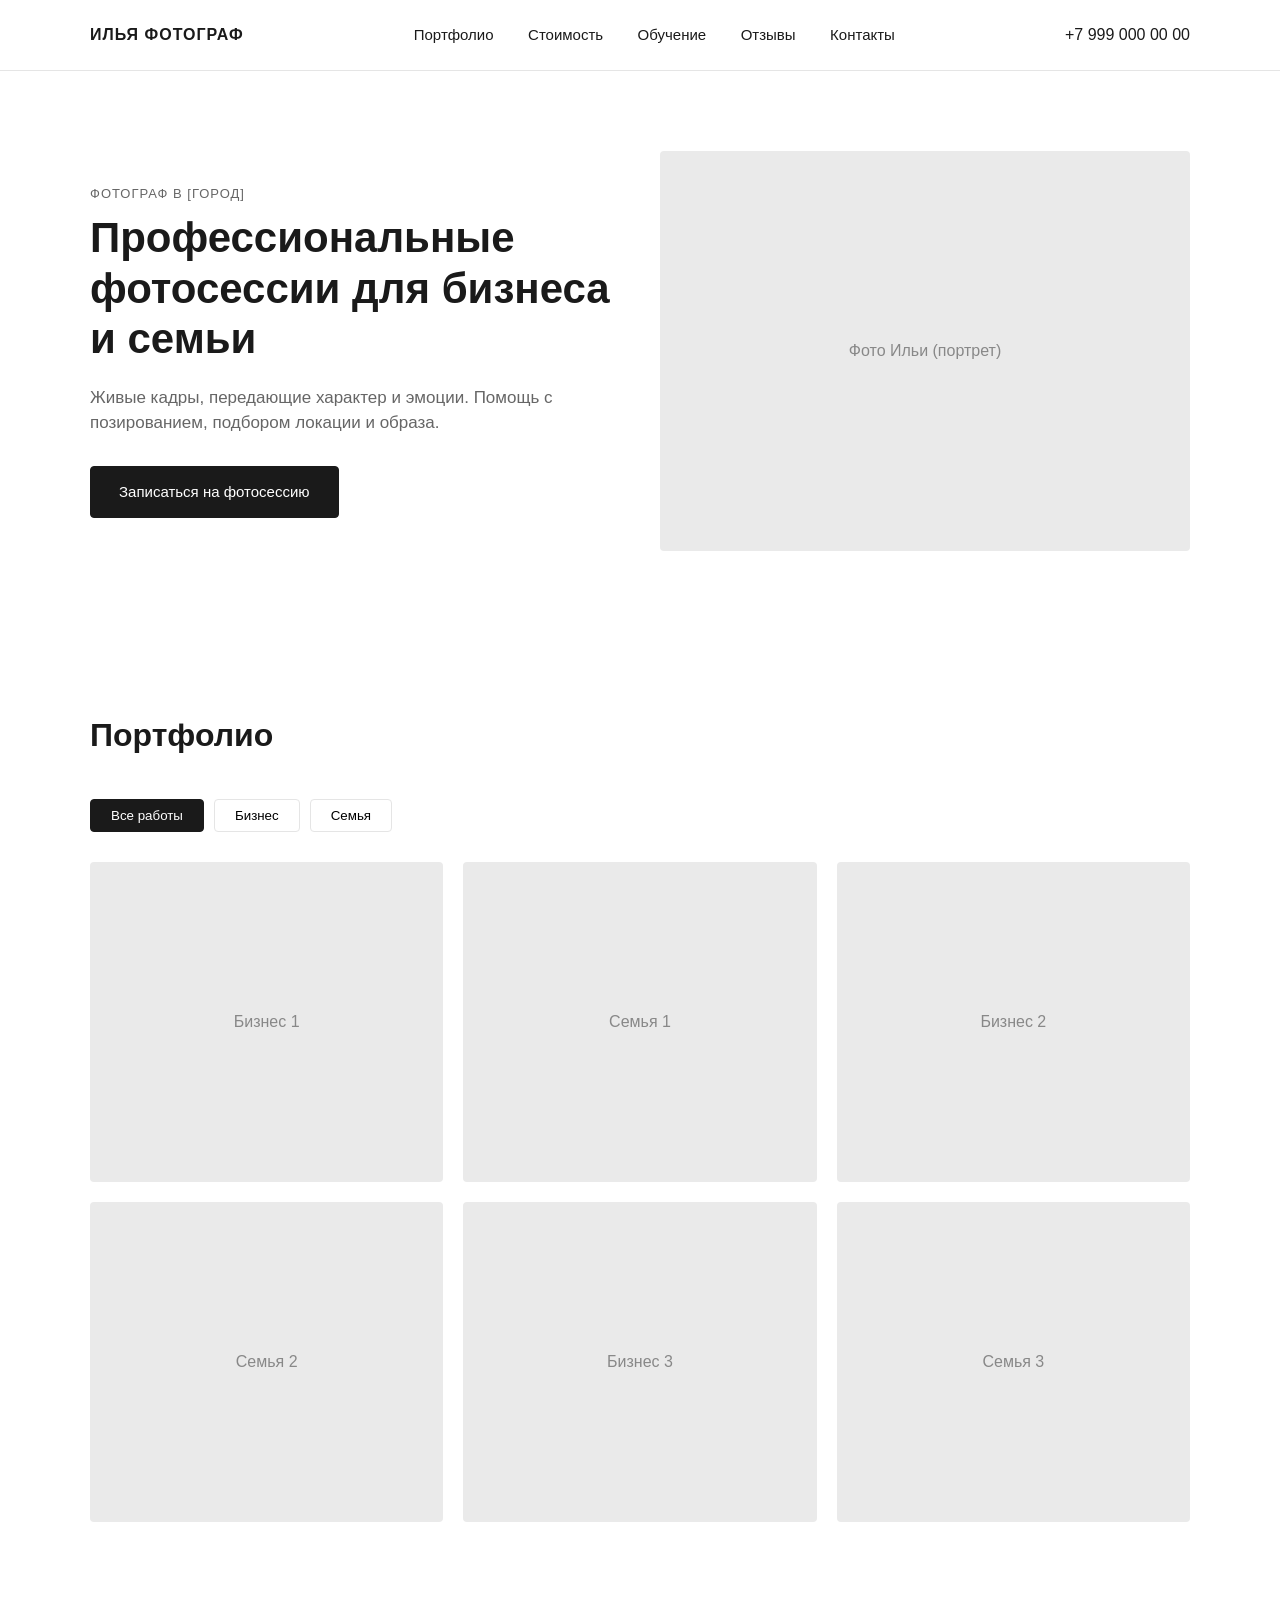
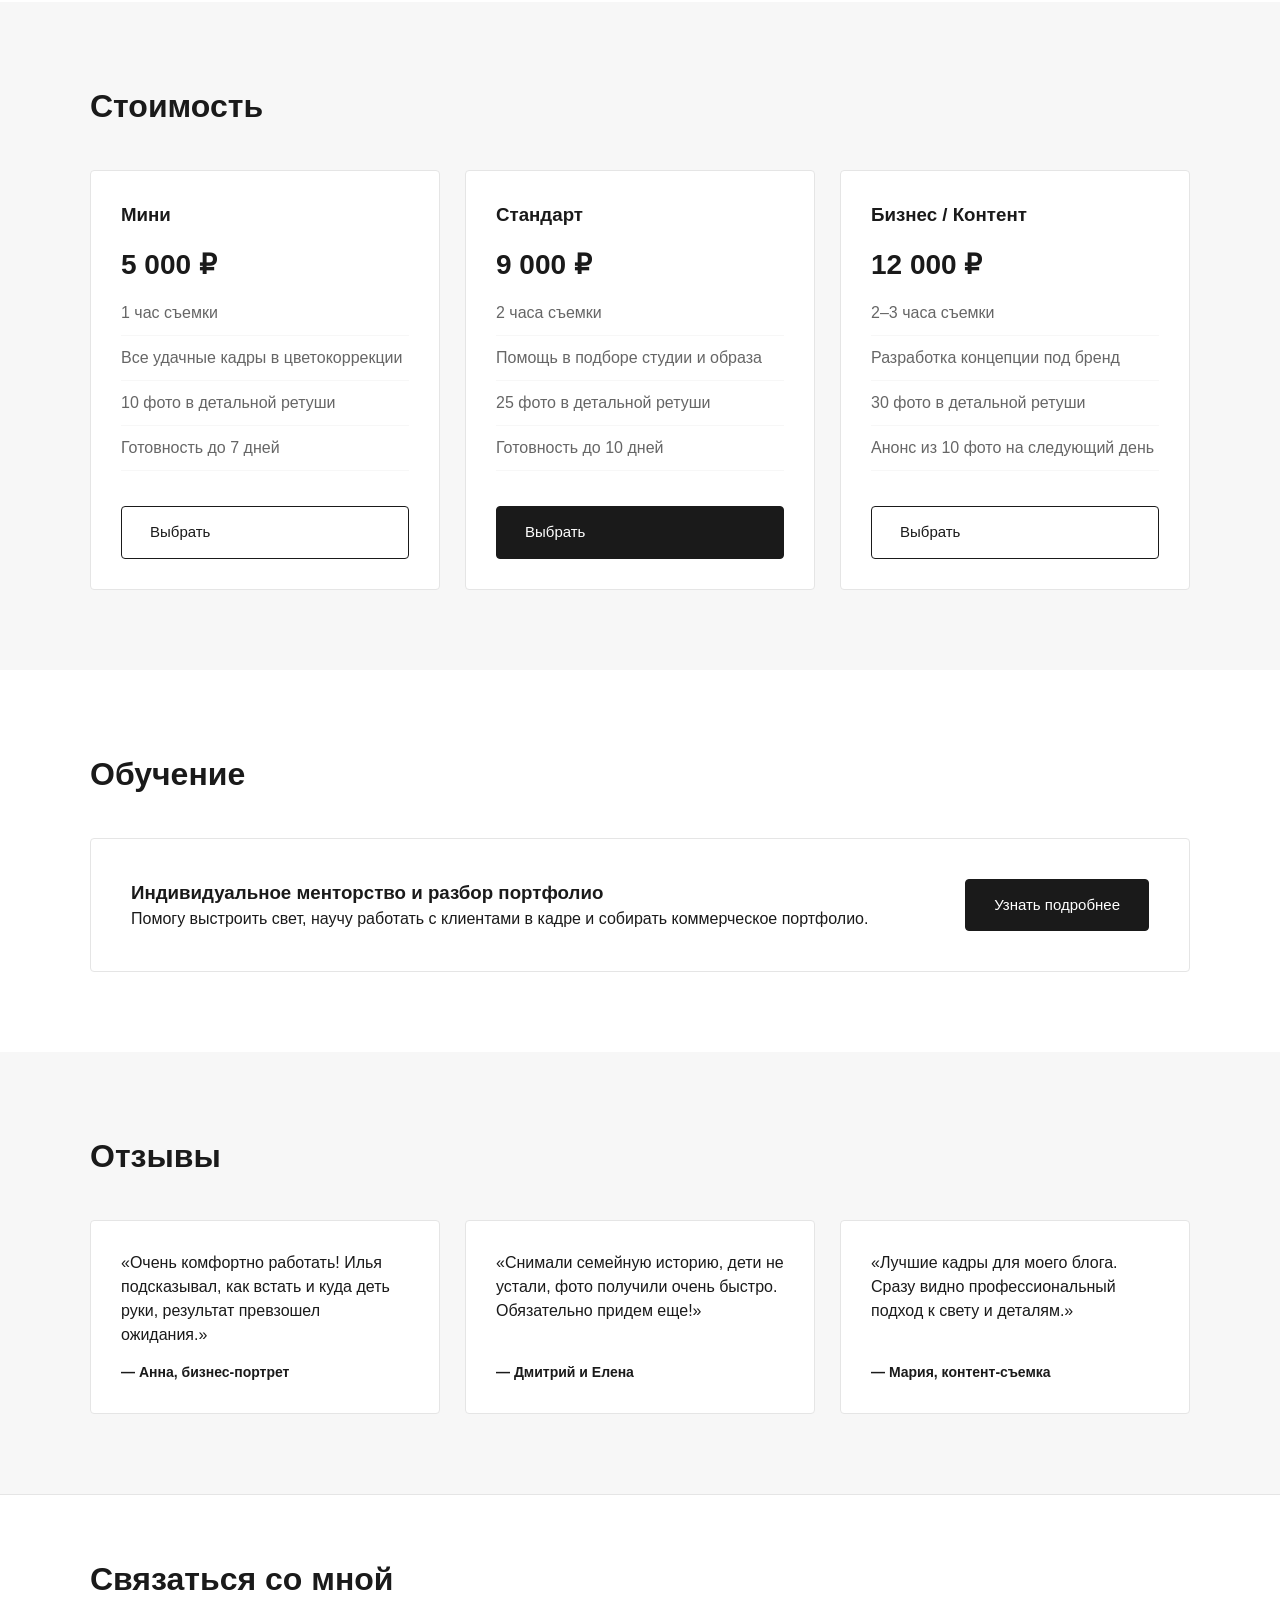
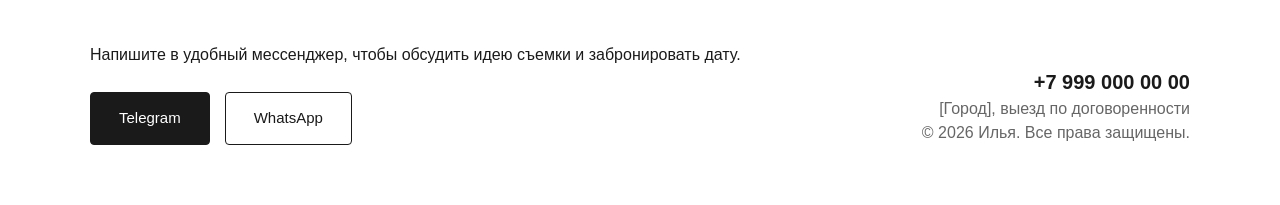
==== index.html @ 784ad517 "Add files via upload" ====
<!DOCTYPE html>
<html lang="ru">
<head>
  <meta charset="UTF-8">
  <meta name="viewport" content="width=device-width, initial-scale=1.0">
  <title>Илья — Фотограф | Бизнес и семейные съемки</title>
  <link rel="stylesheet" href="style.css">
</head>
<body>

  <!-- Шапка -->
  <header class="header">
    <div class="container header__inner">
      <a href="#" class="logo">ИЛЬЯ ФОТОГРАФ</a>
      <nav class="nav">
        <a href="#portfolio">Портфолио</a>
        <a href="#prices">Стоимость</a>
        <a href="#education">Обучение</a>
        <a href="#reviews">Отзывы</a>
        <a href="#contacts">Контакты</a>
      </nav>
      <a href="tel:+79990000000" class="header__phone">+7 999 000 00 00</a>
    </div>
  </header>

  <!-- Главный экран -->
  <section class="hero">
    <div class="container hero__inner">
      <div class="hero__text">
        <p class="hero__city">Фотограф в [Город]</p>
        <h1>Профессиональные фотосессии для бизнеса и семьи</h1>
        <p class="hero__desc">Живые кадры, передающие характер и эмоции. Помощь с позированием, подбором локации и образа.</p>
        <a href="#contacts" class="btn">Записаться на фотосессию</a>
      </div>
      <div class="hero__img">
        <!-- Заменить на фото Ильи -->
        <div class="placeholder-img">Фото Ильи (портрет)</div>
      </div>
    </div>
  </section>

  <!-- Портфолио -->
  <section id="portfolio" class="section">
    <div class="container">
      <h2>Портфолио</h2>
      <div class="tabs">
        <button class="tab active" data-category="all">Все работы</button>
        <button class="tab" data-category="business">Бизнес</button>
        <button class="tab" data-category="family">Семья</button>
      </div>
      <div class="gallery">
        <div class="gallery__item" data-category="business"><div class="placeholder-img">Бизнес 1</div></div>
        <div class="gallery__item" data-category="family"><div class="placeholder-img">Семья 1</div></div>
        <div class="gallery__item" data-category="business"><div class="placeholder-img">Бизнес 2</div></div>
        <div class="gallery__item" data-category="family"><div class="placeholder-img">Семья 2</div></div>
        <div class="gallery__item" data-category="business"><div class="placeholder-img">Бизнес 3</div></div>
        <div class="gallery__item" data-category="family"><div class="placeholder-img">Семья 3</div></div>
      </div>
    </div>
  </section>

  <!-- Стоимость -->
  <section id="prices" class="section bg-light">
    <div class="container">
      <h2>Стоимость</h2>
      <div class="grid-3">
        <div class="card">
          <h3>Мини</h3>
          <p class="price">5 000 ₽</p>
          <ul>
            <li>1 час съемки</li>
            <li>Все удачные кадры в цветокоррекции</li>
            <li>10 фото в детальной ретуши</li>
            <li>Готовность до 7 дней</li>
          </ul>
          <a href="#contacts" class="btn btn-outline">Выбрать</a>
        </div>
        <div class="card">
          <h3>Стандарт</h3>
          <p class="price">9 000 ₽</p>
          <ul>
            <li>2 часа съемки</li>
            <li>Помощь в подборе студии и образа</li>
            <li>25 фото в детальной ретуши</li>
            <li>Готовность до 10 дней</li>
          </ul>
          <a href="#contacts" class="btn">Выбрать</a>
        </div>
        <div class="card">
          <h3>Бизнес / Контент</h3>
          <p class="price">12 000 ₽</p>
          <ul>
            <li>2–3 часа съемки</li>
            <li>Разработка концепции под бренд</li>
            <li>30 фото в детальной ретуши</li>
            <li>Анонс из 10 фото на следующий день</li>
          </ul>
          <a href="#contacts" class="btn btn-outline">Выбрать</a>
        </div>
      </div>
    </div>
  </section>

  <!-- Обучение (опционально) -->
  <section id="education" class="section">
    <div class="container">
      <h2>Обучение</h2>
      <div class="education-box">
        <div>
          <h3>Индивидуальное менторство и разбор портфолио</h3>
          <p>Помогу выстроить свет, научу работать с клиентами в кадре и собирать коммерческое портфолио.</p>
        </div>
        <a href="#contacts" class="btn">Узнать подробнее</a>
      </div>
    </div>
  </section>

  <!-- Отзывы -->
  <section id="reviews" class="section bg-light">
    <div class="container">
      <h2>Отзывы</h2>
      <div class="grid-3">
        <div class="card">
          <p>«Очень комфортно работать! Илья подсказывал, как встать и куда деть руки, результат превзошел ожидания.»</p>
          <span class="author">— Анна, бизнес-портрет</span>
        </div>
        <div class="card">
          <p>«Снимали семейную историю, дети не устали, фото получили очень быстро. Обязательно придем еще!»</p>
          <span class="author">— Дмитрий и Елена</span>
        </div>
        <div class="card">
          <p>«Лучшие кадры для моего блога. Сразу видно профессиональный подход к свету и деталям.»</p>
          <span class="author">— Мария, контент-съемка</span>
        </div>
      </div>
    </div>
  </section>

  <!-- Контакты и подвал -->
  <footer id="contacts" class="footer">
    <div class="container footer__inner">
      <div>
        <h2>Связаться со мной</h2>
        <p>Напишите в удобный мессенджер, чтобы обсудить идею съемки и забронировать дату.</p>
        <div class="socials">
          <a href="https://t.me" target="_blank" class="btn">Telegram</a>
          <a href="https://wa.me" target="_blank" class="btn btn-outline">WhatsApp</a>
        </div>
      </div>
      <div class="footer__info">
        <p><a href="tel:+79990000000">+7 999 000 00 00</a></p>
        <p>[Город], выезд по договоренности</p>
        <p class="copy">© 2026 Илья. Все права защищены.</p>
      </div>
    </div>
  </footer>

  <script src="script.js"></script>
</body>
</html>
---- style.css ----
:root {
  --bg: #ffffff;
  --bg-light: #f7f7f7;
  --text: #1a1a1a;
  --text-muted: #666666;
  --accent: #1a1a1a;
  --border: #e5e5e5;
}

* {
  box-sizing: border-box;
  margin: 0;
  padding: 0;
}

html {
  scroll-behavior: smooth;
  font-family: -apple-system, BlinkMacSystemFont, "Segoe UI", Roboto, sans-serif;
  color: var(--text);
  background: var(--bg);
  line-height: 1.5;
}

.container {
  max-width: 1140px;
  margin: 0 auto;
  padding: 0 20px;
}

/* Шапка */
.header {
  border-bottom: 1px solid var(--border);
  position: sticky;
  top: 0;
  background: rgba(255, 255, 255, 0.95);
  z-index: 100;
}

.header__inner {
  display: flex;
  justify-content: space-between;
  align-items: center;
  height: 70px;
}

.logo {
  font-weight: 700;
  text-decoration: none;
  color: var(--text);
  letter-spacing: 1px;
}

.nav a {
  margin: 0 15px;
  text-decoration: none;
  color: var(--text);
  font-size: 15px;
}

.nav a:hover {
  color: var(--text-muted);
}

.header__phone {
  text-decoration: none;
  color: var(--text);
  font-weight: 500;
}

/* Кнопки */
.btn {
  display: inline-block;
  padding: 14px 28px;
  background: var(--accent);
  color: #fff;
  text-decoration: none;
  border-radius: 4px;
  font-size: 15px;
  transition: 0.2s;
  border: 1px solid var(--accent);
}

.btn:hover {
  opacity: 0.85;
}

.btn-outline {
  background: transparent;
  color: var(--accent);
}

.btn-outline:hover {
  background: var(--accent);
  color: #fff;
}

/* Главный экран */
.hero {
  padding: 80px 0;
}

.hero__inner {
  display: grid;
  grid-template-columns: 1fr 1fr;
  gap: 40px;
  align-items: center;
}

.hero__city {
  color: var(--text-muted);
  margin-bottom: 10px;
  text-transform: uppercase;
  font-size: 13px;
  letter-spacing: 1px;
}

.hero h1 {
  font-size: 42px;
  line-height: 1.2;
  margin-bottom: 20px;
}

.hero__desc {
  color: var(--text-muted);
  margin-bottom: 30px;
  font-size: 17px;
}

.placeholder-img {
  background: #eaeaea;
  height: 400px;
  display: flex;
  align-items: center;
  justify-content: center;
  color: #888;
  border-radius: 4px;
}

/* Секции */
.section {
  padding: 80px 0;
}

.bg-light {
  background: var(--bg-light);
}

h2 {
  font-size: 32px;
  margin-bottom: 40px;
}

/* Портфолио */
.tabs {
  margin-bottom: 30px;
  display: flex;
  gap: 10px;
}

.tab {
  padding: 8px 20px;
  border: 1px solid var(--border);
  background: #fff;
  cursor: pointer;
  border-radius: 4px;
}

.tab.active {
  background: var(--accent);
  color: #fff;
  border-color: var(--accent);
}

.gallery {
  display: grid;
  grid-template-columns: repeat(3, 1fr);
  gap: 20px;
}

.gallery .placeholder-img {
  height: 320px;
}

/* Сетка карточек */
.grid-3 {
  display: grid;
  grid-template-columns: repeat(3, 1fr);
  gap: 25px;
}

.card {
  background: #fff;
  padding: 30px;
  border: 1px solid var(--border);
  border-radius: 4px;
  display: flex;
  flex-direction: column;
  justify-content: space-between;
}

.price {
  font-size: 28px;
  font-weight: 700;
  margin: 15px 0;
}

.card ul {
  list-style: none;
  margin-bottom: 25px;
  color: var(--text-muted);
}

.card ul li {
  margin-bottom: 10px;
  padding-bottom: 10px;
  border-bottom: 1px solid var(--bg-light);
}

.author {
  display: block;
  margin-top: 15px;
  font-weight: 600;
  font-size: 14px;
}

/* Обучение */
.education-box {
  display: flex;
  justify-content: space-between;
  align-items: center;
  padding: 40px;
  border: 1px solid var(--border);
  border-radius: 4px;
  gap: 20px;
}

/* Подвал */
.footer {
  padding: 60px 0;
  border-top: 1px solid var(--border);
}

.footer__inner {
  display: flex;
  justify-content: space-between;
  align-items: flex-end;
}

.socials {
  margin-top: 25px;
  display: flex;
  gap: 15px;
}

.footer__info {
  text-align: right;
  color: var(--text-muted);
}

.footer__info a {
  color: var(--text);
  text-decoration: none;
  font-size: 20px;
  font-weight: 600;
}

/* Адаптив под мобильные */
@media (max-width: 768px) {
  .nav { display: none; }
  .hero__inner, .gallery, .grid-3, .footer__inner, .education-box {
    grid-template-columns: 1fr;
    flex-direction: column;
    align-items: flex-start;
  }
  .hero h1 { font-size: 32px; }
  .footer__info { text-align: left; margin-top: 30px; }
}
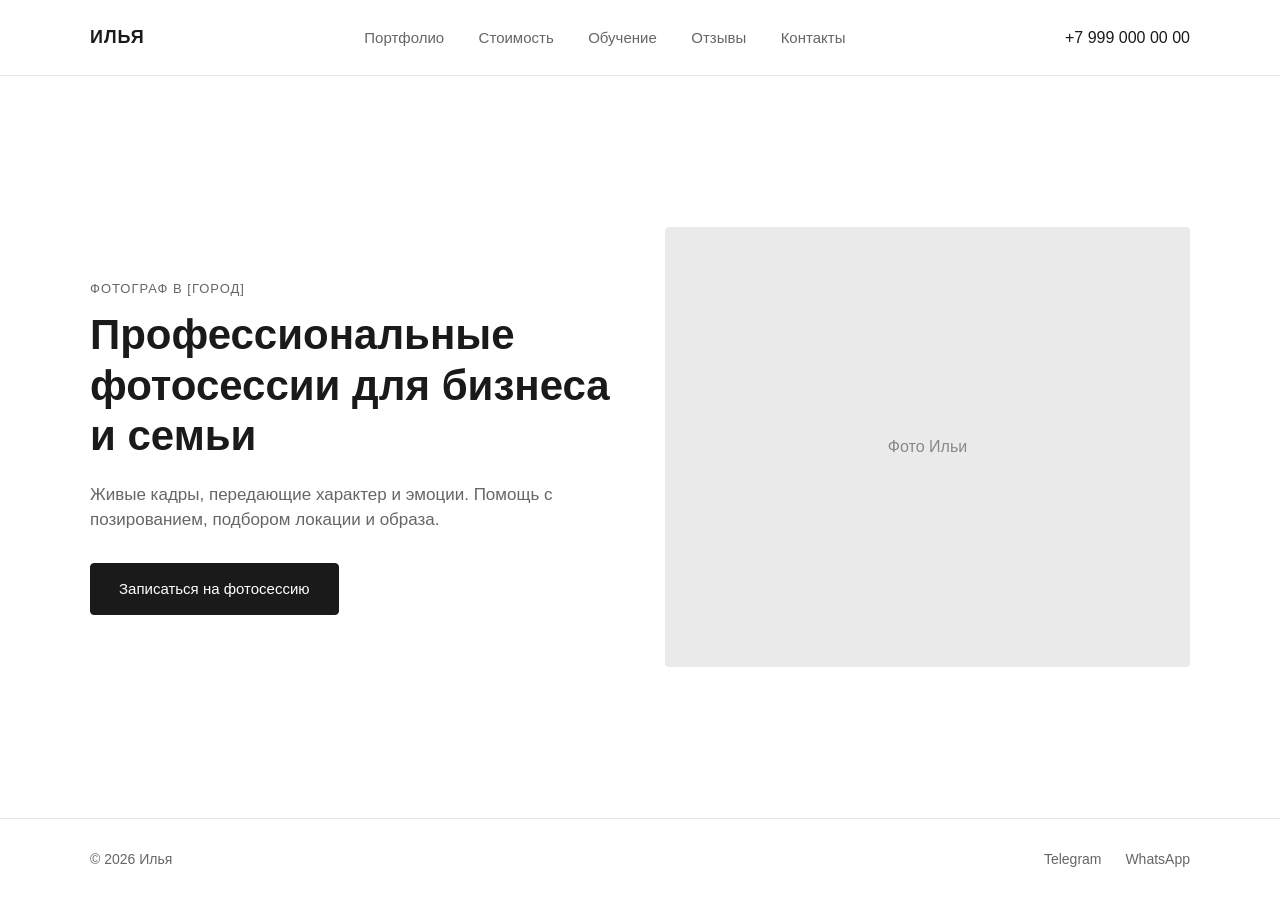
==== commit 74d4e53c: "Add files via upload" ====
--- a/index.html
+++ b/index.html
@@ -3,158 +3,48 @@
 <head>
   <meta charset="UTF-8">
   <meta name="viewport" content="width=device-width, initial-scale=1.0">
-  <title>Илья — Фотограф | Бизнес и семейные съемки</title>
+  <title>Илья — Фотограф</title>
   <link rel="stylesheet" href="style.css">
 </head>
 <body>
 
-  <!-- Шапка -->
   <header class="header">
     <div class="container header__inner">
-      <a href="#" class="logo">ИЛЬЯ ФОТОГРАФ</a>
+      <a href="index.html" class="logo">ИЛЬЯ</a>
       <nav class="nav">
-        <a href="#portfolio">Портфолио</a>
-        <a href="#prices">Стоимость</a>
-        <a href="#education">Обучение</a>
-        <a href="#reviews">Отзывы</a>
-        <a href="#contacts">Контакты</a>
+        <a href="portfolio.html">Портфолио</a>
+        <a href="prices.html">Стоимость</a>
+        <a href="education.html">Обучение</a>
+        <a href="reviews.html">Отзывы</a>
+        <a href="contacts.html">Контакты</a>
       </nav>
       <a href="tel:+79990000000" class="header__phone">+7 999 000 00 00</a>
     </div>
   </header>
 
-  <!-- Главный экран -->
-  <section class="hero">
+  <main class="hero">
     <div class="container hero__inner">
       <div class="hero__text">
         <p class="hero__city">Фотограф в [Город]</p>
         <h1>Профессиональные фотосессии для бизнеса и семьи</h1>
         <p class="hero__desc">Живые кадры, передающие характер и эмоции. Помощь с позированием, подбором локации и образа.</p>
-        <a href="#contacts" class="btn">Записаться на фотосессию</a>
+        <a href="contacts.html" class="btn">Записаться на фотосессию</a>
       </div>
       <div class="hero__img">
-        <!-- Заменить на фото Ильи -->
-        <div class="placeholder-img">Фото Ильи (портрет)</div>
+        <div class="placeholder-img">Фото Ильи</div>
       </div>
     </div>
-  </section>
+  </main>
 
-  <!-- Портфолио -->
-  <section id="portfolio" class="section">
-    <div class="container">
-      <h2>Портфолио</h2>
-      <div class="tabs">
-        <button class="tab active" data-category="all">Все работы</button>
-        <button class="tab" data-category="business">Бизнес</button>
-        <button class="tab" data-category="family">Семья</button>
-      </div>
-      <div class="gallery">
-        <div class="gallery__item" data-category="business"><div class="placeholder-img">Бизнес 1</div></div>
-        <div class="gallery__item" data-category="family"><div class="placeholder-img">Семья 1</div></div>
-        <div class="gallery__item" data-category="business"><div class="placeholder-img">Бизнес 2</div></div>
-        <div class="gallery__item" data-category="family"><div class="placeholder-img">Семья 2</div></div>
-        <div class="gallery__item" data-category="business"><div class="placeholder-img">Бизнес 3</div></div>
-        <div class="gallery__item" data-category="family"><div class="placeholder-img">Семья 3</div></div>
-      </div>
-    </div>
-  </section>
-
-  <!-- Стоимость -->
-  <section id="prices" class="section bg-light">
-    <div class="container">
-      <h2>Стоимость</h2>
-      <div class="grid-3">
-        <div class="card">
-          <h3>Мини</h3>
-          <p class="price">5 000 ₽</p>
-          <ul>
-            <li>1 час съемки</li>
-            <li>Все удачные кадры в цветокоррекции</li>
-            <li>10 фото в детальной ретуши</li>
-            <li>Готовность до 7 дней</li>
-          </ul>
-          <a href="#contacts" class="btn btn-outline">Выбрать</a>
-        </div>
-        <div class="card">
-          <h3>Стандарт</h3>
-          <p class="price">9 000 ₽</p>
-          <ul>
-            <li>2 часа съемки</li>
-            <li>Помощь в подборе студии и образа</li>
-            <li>25 фото в детальной ретуши</li>
-            <li>Готовность до 10 дней</li>
-          </ul>
-          <a href="#contacts" class="btn">Выбрать</a>
-        </div>
-        <div class="card">
-          <h3>Бизнес / Контент</h3>
-          <p class="price">12 000 ₽</p>
-          <ul>
-            <li>2–3 часа съемки</li>
-            <li>Разработка концепции под бренд</li>
-            <li>30 фото в детальной ретуши</li>
-            <li>Анонс из 10 фото на следующий день</li>
-          </ul>
-          <a href="#contacts" class="btn btn-outline">Выбрать</a>
-        </div>
-      </div>
-    </div>
-  </section>
-
-  <!-- Обучение (опционально) -->
-  <section id="education" class="section">
-    <div class="container">
-      <h2>Обучение</h2>
-      <div class="education-box">
-        <div>
-          <h3>Индивидуальное менторство и разбор портфолио</h3>
-          <p>Помогу выстроить свет, научу работать с клиентами в кадре и собирать коммерческое портфолио.</p>
-        </div>
-        <a href="#contacts" class="btn">Узнать подробнее</a>
-      </div>
-    </div>
-  </section>
-
-  <!-- Отзывы -->
-  <section id="reviews" class="section bg-light">
-    <div class="container">
-      <h2>Отзывы</h2>
-      <div class="grid-3">
-        <div class="card">
-          <p>«Очень комфортно работать! Илья подсказывал, как встать и куда деть руки, результат превзошел ожидания.»</p>
-          <span class="author">— Анна, бизнес-портрет</span>
-        </div>
-        <div class="card">
-          <p>«Снимали семейную историю, дети не устали, фото получили очень быстро. Обязательно придем еще!»</p>
-          <span class="author">— Дмитрий и Елена</span>
-        </div>
-        <div class="card">
-          <p>«Лучшие кадры для моего блога. Сразу видно профессиональный подход к свету и деталям.»</p>
-          <span class="author">— Мария, контент-съемка</span>
-        </div>
-      </div>
-    </div>
-  </section>
-
-  <!-- Контакты и подвал -->
-  <footer id="contacts" class="footer">
+  <footer class="footer">
     <div class="container footer__inner">
-      <div>
-        <h2>Связаться со мной</h2>
-        <p>Напишите в удобный мессенджер, чтобы обсудить идею съемки и забронировать дату.</p>
-        <div class="socials">
-          <a href="https://t.me" target="_blank" class="btn">Telegram</a>
-          <a href="https://wa.me" target="_blank" class="btn btn-outline">WhatsApp</a>
-        </div>
-      </div>
-      <div class="footer__info">
-        <p><a href="tel:+79990000000">+7 999 000 00 00</a></p>
-        <p>[Город], выезд по договоренности</p>
-        <p class="copy">© 2026 Илья. Все права защищены.</p>
+      <p>© 2026 Илья</p>
+      <div class="socials">
+        <a href="https://t.me" target="_blank">Telegram</a>
+        <a href="https://wa.me" target="_blank">WhatsApp</a>
       </div>
     </div>
   </footer>
 
-  <script src="script.js"></script>
 </body>
 </html>
--- a/style.css
+++ b/style.css
@@ -13,12 +13,18 @@
   padding: 0;
 }
 
-html {
-  scroll-behavior: smooth;
+body {
   font-family: -apple-system, BlinkMacSystemFont, "Segoe UI", Roboto, sans-serif;
   color: var(--text);
   background: var(--bg);
   line-height: 1.5;
+  display: flex;
+  flex-direction: column;
+  min-height: 100vh;
+}
+
+main {
+  flex: 1;
 }
 
 .container {
@@ -30,17 +36,14 @@
 /* Шапка */
 .header {
   border-bottom: 1px solid var(--border);
-  position: sticky;
-  top: 0;
-  background: rgba(255, 255, 255, 0.95);
-  z-index: 100;
+  background: #fff;
 }
 
 .header__inner {
   display: flex;
   justify-content: space-between;
   align-items: center;
-  height: 70px;
+  height: 75px;
 }
 
 .logo {
@@ -48,17 +51,21 @@
   text-decoration: none;
   color: var(--text);
   letter-spacing: 1px;
+  font-size: 18px;
 }
 
 .nav a {
   margin: 0 15px;
   text-decoration: none;
-  color: var(--text);
+  color: var(--text-muted);
   font-size: 15px;
-}
-
-.nav a:hover {
-  color: var(--text-muted);
+  transition: 0.2s;
+}
+
+.nav a:hover,
+.nav a.active {
+  color: var(--text);
+  font-weight: 500;
 }
 
 .header__phone {
@@ -78,6 +85,7 @@
   font-size: 15px;
   transition: 0.2s;
   border: 1px solid var(--accent);
+  text-align: center;
 }
 
 .btn:hover {
@@ -97,18 +105,20 @@
 /* Главный экран */
 .hero {
   padding: 80px 0;
+  display: flex;
+  align-items: center;
 }
 
 .hero__inner {
   display: grid;
   grid-template-columns: 1fr 1fr;
-  gap: 40px;
+  gap: 50px;
   align-items: center;
 }
 
 .hero__city {
   color: var(--text-muted);
-  margin-bottom: 10px;
+  margin-bottom: 12px;
   text-transform: uppercase;
   font-size: 13px;
   letter-spacing: 1px;
@@ -128,7 +138,7 @@
 
 .placeholder-img {
   background: #eaeaea;
-  height: 400px;
+  height: 440px;
   display: flex;
   align-items: center;
   justify-content: center;
@@ -136,18 +146,14 @@
   border-radius: 4px;
 }
 
-/* Секции */
+/* Внутренние страницы */
 .section {
-  padding: 80px 0;
-}
-
-.bg-light {
-  background: var(--bg-light);
-}
-
-h2 {
-  font-size: 32px;
-  margin-bottom: 40px;
+  padding: 60px 0;
+}
+
+h1 {
+  font-size: 36px;
+  margin-bottom: 35px;
 }
 
 /* Портфолио */
@@ -163,6 +169,7 @@
   background: #fff;
   cursor: pointer;
   border-radius: 4px;
+  font-size: 14px;
 }
 
 .tab.active {
@@ -181,7 +188,7 @@
   height: 320px;
 }
 
-/* Сетка карточек */
+/* Карточки (Цены и Отзывы) */
 .grid-3 {
   display: grid;
   grid-template-columns: repeat(3, 1fr);
@@ -218,7 +225,7 @@
 
 .author {
   display: block;
-  margin-top: 15px;
+  margin-top: 20px;
   font-weight: 600;
   font-size: 14px;
 }
@@ -231,47 +238,76 @@
   padding: 40px;
   border: 1px solid var(--border);
   border-radius: 4px;
-  gap: 20px;
+  gap: 30px;
+}
+
+.education-box h3 {
+  margin-bottom: 10px;
+  font-size: 22px;
+}
+
+/* Контакты */
+.contacts-box {
+  max-width: 600px;
+  padding: 40px;
+  border: 1px solid var(--border);
+  border-radius: 4px;
+}
+
+.contacts-desc {
+  color: var(--text-muted);
+  margin-bottom: 25px;
+}
+
+.contacts-phone a {
+  font-size: 28px;
+  font-weight: 700;
+  color: var(--text);
+  text-decoration: none;
+}
+
+.contacts-city {
+  margin: 10px 0 30px;
+  color: var(--text-muted);
+}
+
+.socials-btns {
+  display: flex;
+  gap: 15px;
 }
 
 /* Подвал */
 .footer {
-  padding: 60px 0;
+  padding: 30px 0;
   border-top: 1px solid var(--border);
+  color: var(--text-muted);
+  font-size: 14px;
 }
 
 .footer__inner {
   display: flex;
   justify-content: space-between;
-  align-items: flex-end;
-}
-
-.socials {
-  margin-top: 25px;
-  display: flex;
-  gap: 15px;
-}
-
-.footer__info {
-  text-align: right;
-  color: var(--text-muted);
-}
-
-.footer__info a {
-  color: var(--text);
-  text-decoration: none;
-  font-size: 20px;
-  font-weight: 600;
-}
-
-/* Адаптив под мобильные */
+  align-items: center;
+}
+
+.socials a {
+  color: var(--text-muted);
+  text-decoration: none;
+  margin-left: 20px;
+}
+
+.socials a:hover {
+  color: var(--text);
+}
+
+/* Адаптив */
 @media (max-width: 768px) {
   .nav { display: none; }
-  .hero__inner, .gallery, .grid-3, .footer__inner, .education-box {
+  .hero__inner, .gallery, .grid-3, .education-box {
     grid-template-columns: 1fr;
     flex-direction: column;
     align-items: flex-start;
   }
-  .hero h1 { font-size: 32px; }
-  .footer__info { text-align: left; margin-top: 30px; }
-}
+  .hero h1 { font-size: 30px; }
+  .socials-btns { flex-direction: column; }
+}
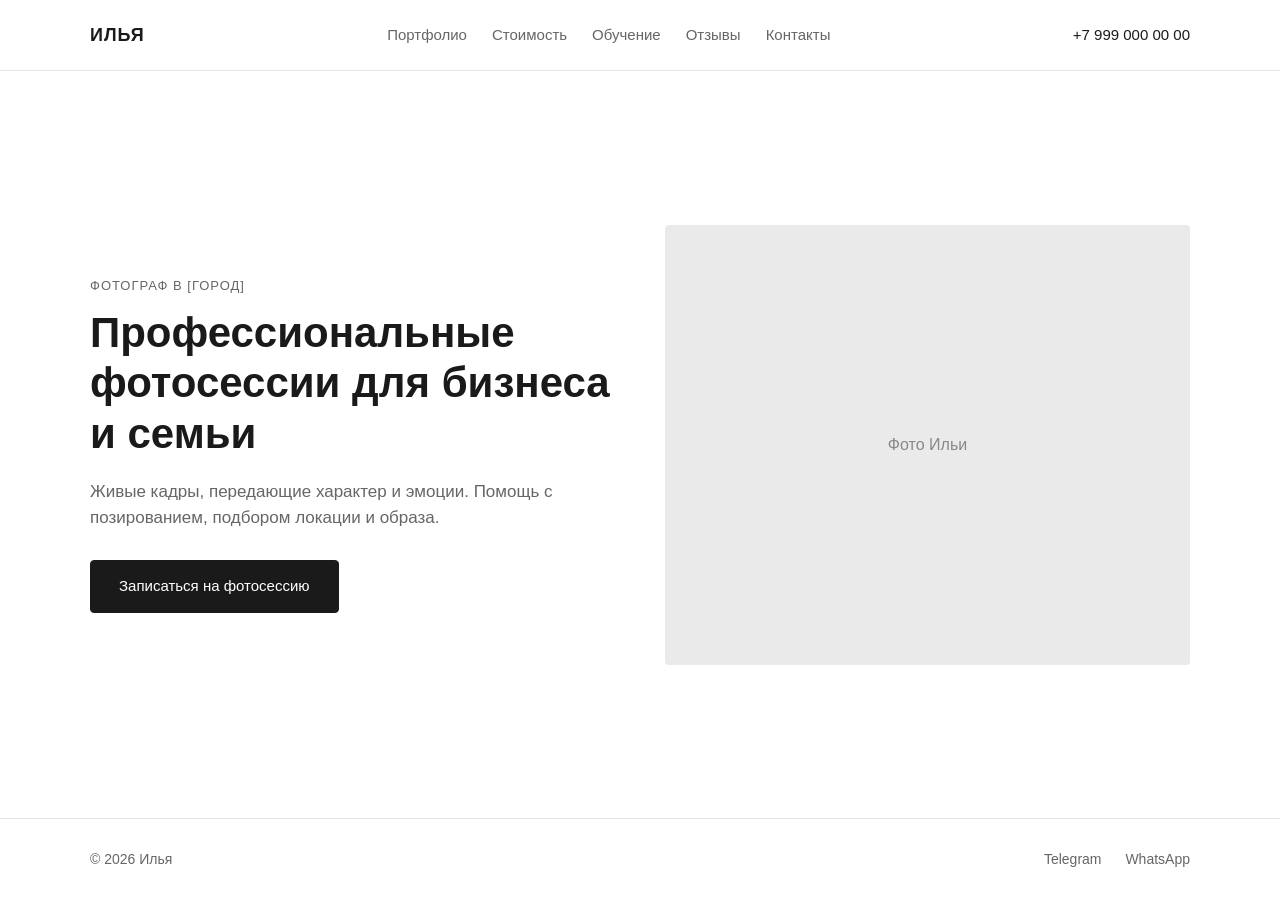
==== commit d5e1ae26: "Add files via upload" ====
--- a/index.html
+++ b/index.html
@@ -18,6 +18,12 @@
         <a href="reviews.html">Отзывы</a>
         <a href="contacts.html">Контакты</a>
       </nav>
+            <button class="burger" aria-label="Открыть меню">
+        <span></span>
+        <span></span>
+        <span></span>
+      </button>
+
       <a href="tel:+79990000000" class="header__phone">+7 999 000 00 00</a>
     </div>
   </header>
@@ -45,6 +51,6 @@
       </div>
     </div>
   </footer>
-
+  <script src="script.js"></script>
 </body>
 </html>
--- a/style.css
+++ b/style.css
@@ -37,13 +37,16 @@
 .header {
   border-bottom: 1px solid var(--border);
   background: #fff;
+  position: sticky;
+  top: 0;
+  z-index: 100;
 }
 
 .header__inner {
   display: flex;
   justify-content: space-between;
   align-items: center;
-  height: 75px;
+  height: 70px;
 }
 
 .logo {
@@ -54,8 +57,12 @@
   font-size: 18px;
 }
 
+.nav {
+  display: flex;
+  gap: 25px;
+}
+
 .nav a {
-  margin: 0 15px;
   text-decoration: none;
   color: var(--text-muted);
   font-size: 15px;
@@ -72,6 +79,26 @@
   text-decoration: none;
   color: var(--text);
   font-weight: 500;
+  font-size: 15px;
+}
+
+/* Кнопка бургер-меню (скрыта на ПК) */
+.burger {
+  display: none;
+  background: none;
+  border: none;
+  cursor: pointer;
+  flex-direction: column;
+  gap: 5px;
+  padding: 5px;
+}
+
+.burger span {
+  display: block;
+  width: 24px;
+  height: 2px;
+  background: var(--text);
+  transition: 0.3s;
 }
 
 /* Кнопки */
@@ -104,7 +131,7 @@
 
 /* Главный экран */
 .hero {
-  padding: 80px 0;
+  padding: 70px 0;
   display: flex;
   align-items: center;
 }
@@ -139,6 +166,7 @@
 .placeholder-img {
   background: #eaeaea;
   height: 440px;
+  width: 100%;
   display: flex;
   align-items: center;
   justify-content: center;
@@ -153,18 +181,19 @@
 
 h1 {
   font-size: 36px;
-  margin-bottom: 35px;
+  margin-bottom: 30px;
 }
 
 /* Портфолио */
 .tabs {
-  margin-bottom: 30px;
+  margin-bottom: 25px;
   display: flex;
   gap: 10px;
+  flex-wrap: wrap;
 }
 
 .tab {
-  padding: 8px 20px;
+  padding: 8px 18px;
   border: 1px solid var(--border);
   background: #fff;
   cursor: pointer;
@@ -188,7 +217,7 @@
   height: 320px;
 }
 
-/* Карточки (Цены и Отзывы) */
+/* Карточки */
 .grid-3 {
   display: grid;
   grid-template-columns: repeat(3, 1fr);
@@ -300,14 +329,117 @@
   color: var(--text);
 }
 
-/* Адаптив */
+/* =========================================
+   МОБИЛЬНАЯ АДАПТАЦИЯ (Экраны до 768px)
+   ========================================= */
 @media (max-width: 768px) {
-  .nav { display: none; }
-  .hero__inner, .gallery, .grid-3, .education-box {
+  .burger {
+    display: flex;
+  }
+
+  .header__phone {
+    display: none; /* На телефоне телефон убираем в меню или оставляем в контактах */
+  }
+
+  /* Выпадающее мобильное меню */
+  .nav {
+    display: none;
+    position: absolute;
+    top: 70px;
+    left: 0;
+    width: 100%;
+    background: #fff;
+    flex-direction: column;
+    padding: 20px;
+    gap: 15px;
+    border-bottom: 1px solid var(--border);
+    box-shadow: 0 10px 20px rgba(0, 0, 0, 0.05);
+  }
+
+  .nav.open {
+    display: flex;
+  }
+
+  .nav a {
+    font-size: 17px;
+    padding: 8px 0;
+    border-bottom: 1px solid var(--bg-light);
+  }
+
+  /* Главный экран */
+  .hero {
+    padding: 40px 0;
+  }
+
+  .hero__inner {
     grid-template-columns: 1fr;
+    gap: 30px;
+  }
+
+  .hero__img {
+    order: -1; /* Фото автора на телефоне показываем сразу сверху */
+  }
+
+  .placeholder-img {
+    height: 320px;
+  }
+
+  .hero h1 {
+    font-size: 28px;
+  }
+
+  .hero__desc {
+    font-size: 15px;
+  }
+
+  /* Внутренние блоки */
+  .section {
+    padding: 40px 0;
+  }
+
+  h1 {
+    font-size: 28px;
+    margin-bottom: 25px;
+  }
+
+  .gallery {
+    grid-template-columns: 1fr;
+    gap: 15px;
+  }
+
+  .grid-3 {
+    grid-template-columns: 1fr;
+    gap: 20px;
+  }
+
+  .card, .education-box, .contacts-box {
+    padding: 25px 20px;
+  }
+
+  .education-box {
     flex-direction: column;
-    align-items: flex-start;
-  }
-  .hero h1 { font-size: 30px; }
-  .socials-btns { flex-direction: column; }
-}
+    align-items: stretch;
+  }
+
+  .contacts-phone a {
+    font-size: 22px;
+  }
+
+  .socials-btns {
+    flex-direction: column;
+  }
+
+  .btn {
+    width: 100%;
+  }
+
+  .footer__inner {
+    flex-direction: column;
+    gap: 15px;
+    text-align: center;
+  }
+
+  .socials a {
+    margin: 0 10px;
+  }
+}
